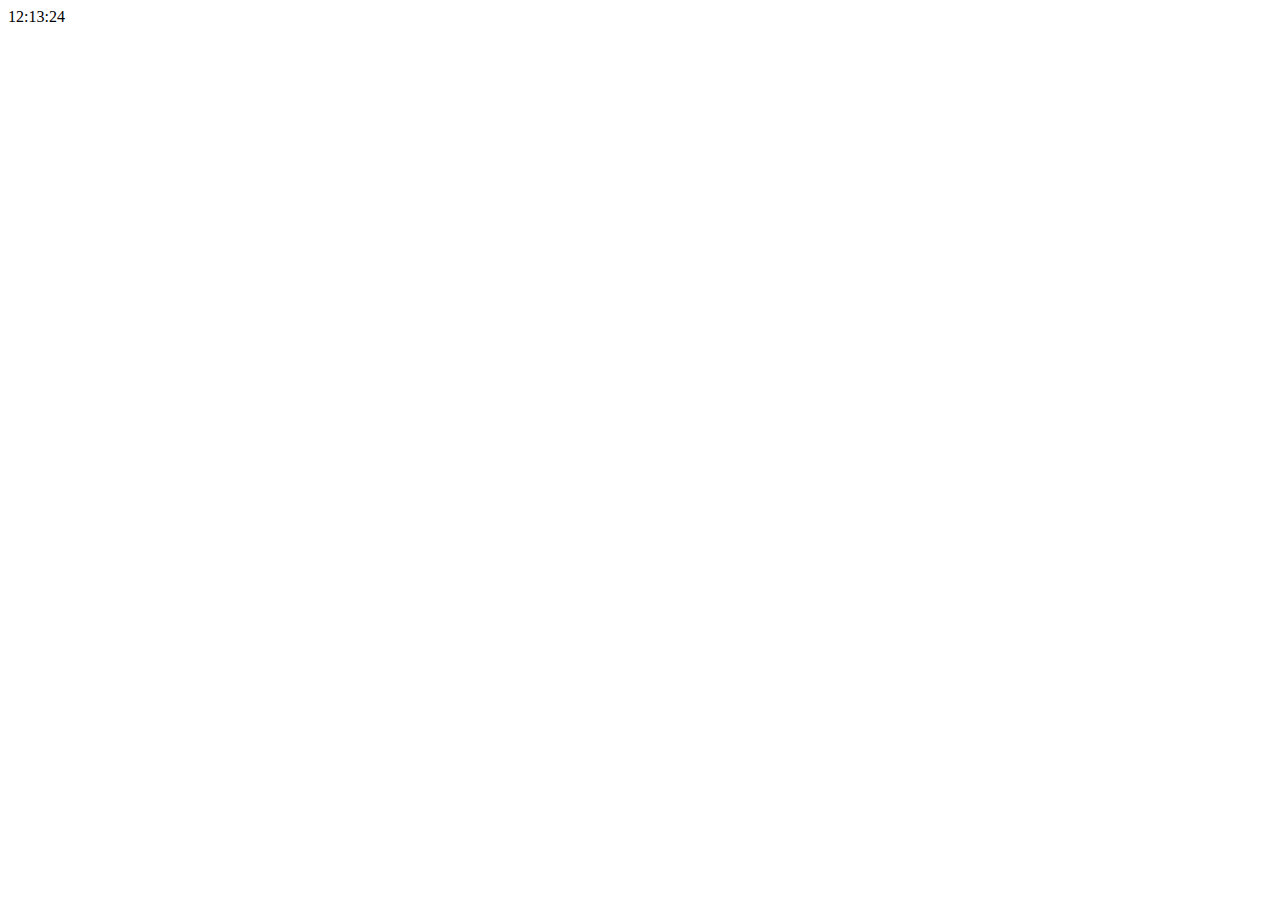
==== index.html @ 4f054930 "added the format in html" ====
<!DOCTYPE html>
<html lang="en">
  <head>
    <meta charset="UTF-8" />
    <meta http-equiv="X-UA-Compatible" content="IE=edge" />
    <meta name="viewport" content="width=device-width, initial-scale=1.0" />
    <link href="style.css" rel="stylesheet" />
    <title>Js clock</title>
  </head>
  <body>
    <div class="clock"><HH:MM:SS>12:13:24</HH:MM:SS></div>
  </body>
</html>
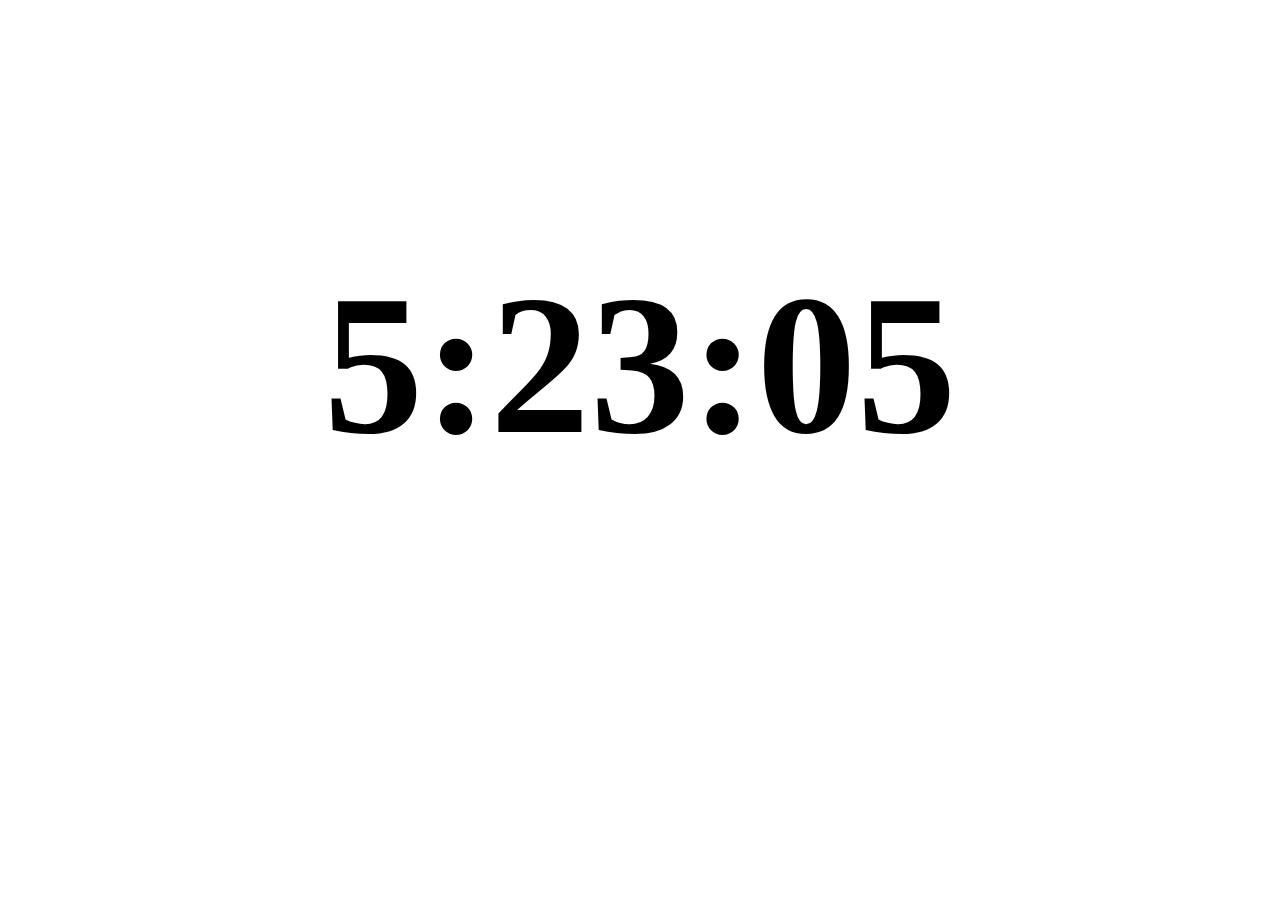
==== commit 4fd7c35a: "changed the date time pattern" ====
--- a/index.html
+++ b/index.html
@@ -8,6 +8,7 @@
     <title>Js clock</title>
   </head>
   <body>
-    <div class="clock"><HH:MM:SS>12:13:24</HH:MM:SS></div>
+    <div class="clock">5:23:05</div>
+    <script src="script.js"></script>
   </body>
 </html>
--- a/style.css
+++ b/style.css
@@ -0,0 +1,10 @@
+.clock {
+  height: 300px;
+  padding: 50px;
+  margin: 200px;
+  font-size: 200px;
+  font-weight: bold;
+
+  display: flex;
+  justify-content: center;
+}
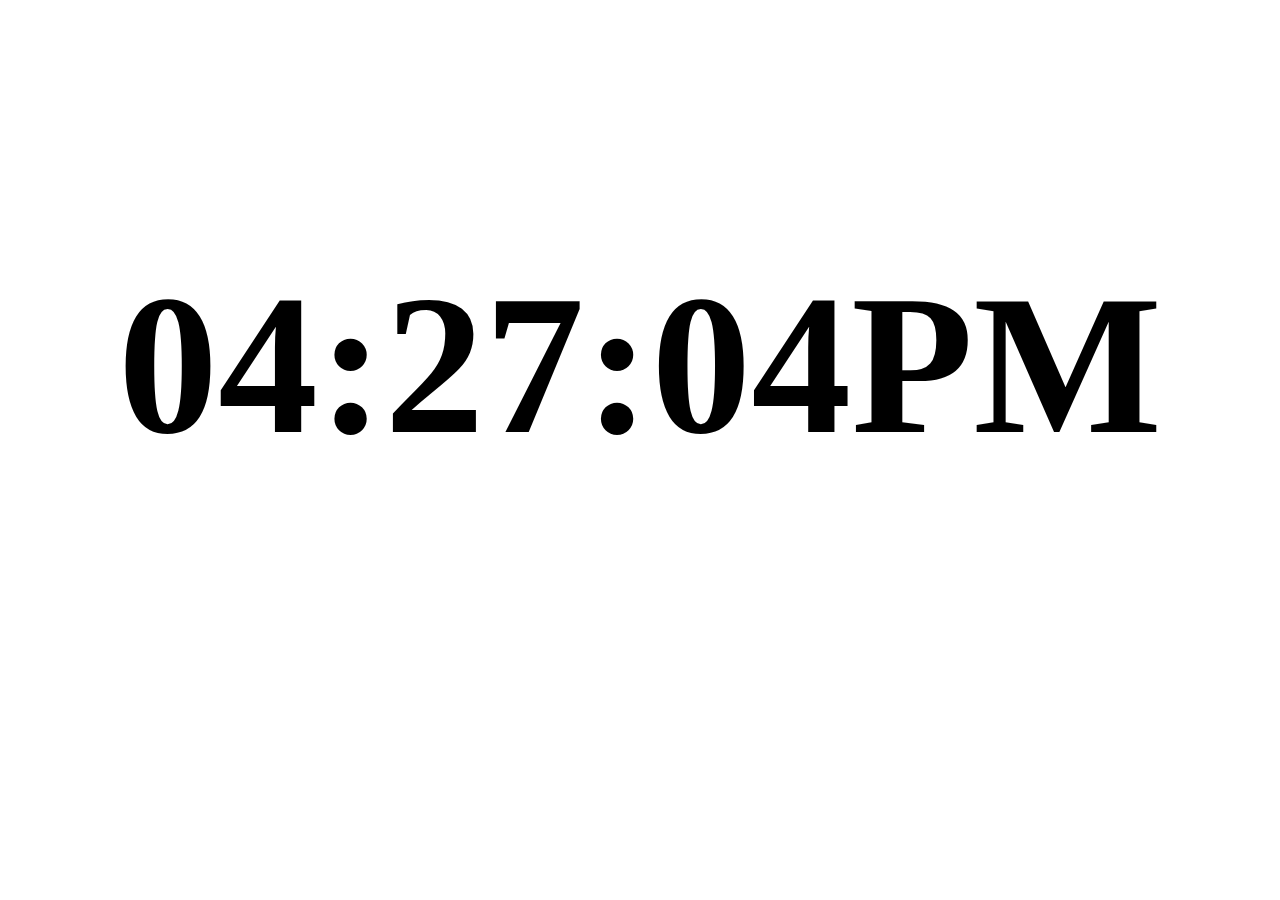
==== commit 42008e9b: "added the image to html" ====
--- a/index.html
+++ b/index.html
@@ -5,6 +5,7 @@
     <meta http-equiv="X-UA-Compatible" content="IE=edge" />
     <meta name="viewport" content="width=device-width, initial-scale=1.0" />
     <link href="style.css" rel="stylesheet" />
+    <link href="clock.png" rel="icon" />
     <title>Js clock</title>
   </head>
   <body>
